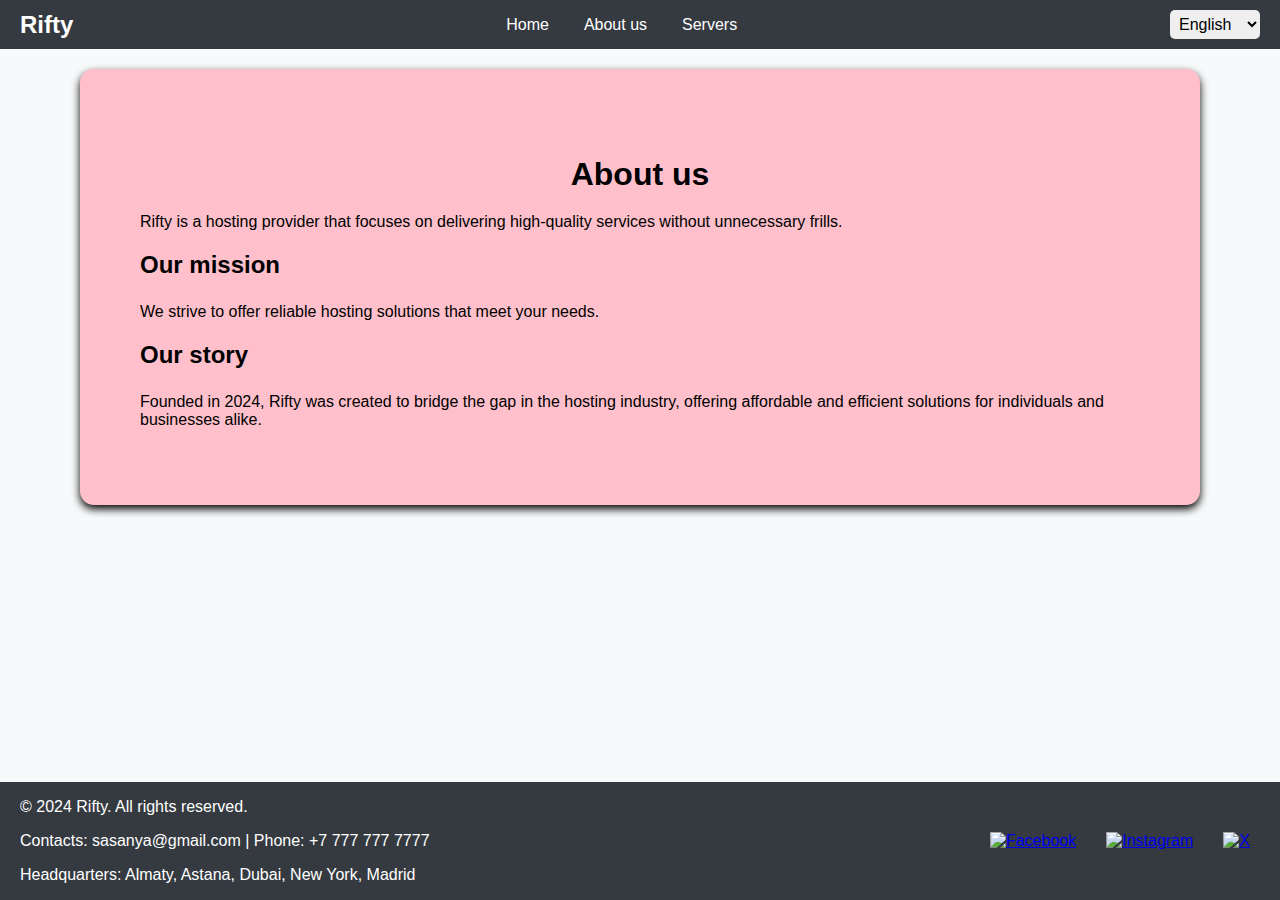
==== about.html @ c06ec828 "Add files via upload" ====
<!DOCTYPE html>
<html lang="en">
<head>
    <meta charset="UTF-8">
    <meta name="viewport" content="width=device-width, initial-scale=1.0">
    <title>Rifty</title>
    <link rel="stylesheet" href="index.css">
    <link rel="stylesheet" href="about.css">
</head>
<body>
    <header>
        <nav>
            <div class="logo">
                <a href="index.html">Rifty</a>
                <a href="servers.html"></a>
            </div>
            <ul class="menu">
                <li><a data-translate="home" href="index.html">Home</a></li>
                <li><a data-translate="about_us" href="about.html">About Us</a></li>
                <li><a data-translate="servers" href="servers.html">Servers</a></li>
                
            </ul>
            <div class="options">
                <select id="language-switcher">
                    <option value="en">English</option>
                    <option value="ru">Русский</option>
                    <option value="kz">Қазақ</option>
                </select>
            </div>
        </nav>
    </header>

    <section id="about-us">
        <h2 data-translate="about_us">About us</h2>
        <p data-translate="intro_text">
            <strong>Rifty</strong> is a hosting provider that focuses on delivering high-quality services without unnecessary frills.
        </p>
        <h3 data-translate="our_mission">Our mission</h3>
        <p data-translate="mission_text">
            We strive to offer reliable hosting solutions that meet your needs. No exaggerated claims or flashy designs — just solid, dependable hosting.
        </p>
        <h3 data-translate="our_story">Our story</h3>
        <p data-translate="story_text">
            Founded in 2024, Rifty was created to bridge the gap in the hosting industry, offering affordable and efficient solutions for individuals and businesses alike.
        </p>
    </section>

    <footer>
        <div class="footer-content-info">
            <p data-translate="footer_copyright">&copy; 2024 Rifty. All rights reserved.</p>
            <p data-translate="footer_contacts">Contacts: sasanya@gmail.com | Phone: +7 777 777 7777</p>
            <p data-translate="footer_locations">Headquarters: Almaty, Astana, Dubai, New York, Madrid</p>
        </div>
        <div class="footer-content-sociallinks">
            <ul class="social-links">
                <li><a href="https://www.facebook.com" target="_blank"><img src="images/facebook_icon.png" alt="Facebook"></a></li>
                <li><a href="https://instagram.com" target="_blank"><img src="images/instagram_icon.png" alt="Instagram"></a></li>
                <li><a href="https://x.com" target="_blank"><img src="images/x_icon.png" alt="X"></a></li>
            </ul>
        </div>
    </footer>

    <script src="scripts.js"></script>
</body>
</html>
---- index.css ----
/* Основные стили */
body {
    font-family: Arial, sans-serif;
    margin: 0;
    padding: 0;
    background-color: #f8f9fa;
    
    
}




@media (max-width: 768px) {
    nav {
        flex-direction: column;
        align-items: flex-start;
    }

    .menu {
        flex-direction: column;
        gap: 10px;
    }

    .card {
        flex-direction: column;
    }
}

@media (max-width: 480px) {
    .menu li {
        font-size: 0.8rem;
    }

    .social-links img {
        width: 20px;
        height: 20px;
    }
}






header {
    background-color: #343a40;
    color: #ffffff;
    padding: 10px 20px;
}



nav {
    display: flex;
    justify-content: space-between;
    align-items: center;
}



.logo a {
    color: #ffffff;
    text-decoration: none;
    font-size: 1.5rem;
    font-weight: bold;
}



.menu {
    list-style: none;
    display: flex;
    gap: 15px;
    padding: 0;
    margin: 0;
}

.menu li a {
    color: #ffffff;
    text-decoration: none;
    font-size: 1rem;
    padding: 5px 10px;
    transition: background-color 0.3s;
}

.menu li a:hover {
    background-color: #495057;
    border-radius: 5px;
}



.options {
    display: flex;
    gap: 10px;
}

select {
    padding: 5px;
    border: none;
    border-radius: 5px;
    font-size: 1rem;
}

footer {
    background-color: #343a40;
    color: #fff;
    /*text-align: center;*/
    /*padding: 0px 10px;*/
    margin-top: 20px;
    position: fixed;
    bottom: 0;
    left: 0;
    width: 100%;
    display: flex;
    justify-content: space-between;
    align-items: center;
    
}

.footer-content-info {
    margin: 0px 0;  
    flex: 1;
    text-align: left;
    padding-left: 20px;
    
}

.footer-content-sociallinks {
    display: flex;
    cursor: pointer;
    gap: 20px;
}

.social-links {
    padding: 0;
    display: flex;
    margin: 0;
    list-style: none
}

.social-links li {
    margin-right: 30px;
}

.social-links a:hover{
    color: #00d1ff;
}

.social-links img {
    width: 32px;
    height: 32px;
}

.container {
    display: flex;
    justify-content: center;
    align-items: center;
    width: 100%;
    max-width: 1416px;
    height: 100%;
    padding: 60px;
    
}

.card {
    display: flex;
    align-items: center;
    /*background: linear-gradient(to right, rgba(0, 112, 255, 0.9), (rgba(0, 112, 255, 0.6)));*/
    border-radius: 20px;
    padding: 30px;
    color: white;
    max-width: 1000px;
    width: 100%;
    box-shadow: 0 10px 20px rgba(0, 0, 0, 7);
    position: relative;  
    background-color: #343a40;
    justify-content: center;
    
}

.content {
    flex: 1;
    padding: 20px;
}

.content .logo {
    width: 50px;
    height: auto;
    color: white;
    position: relative;
}

.content h1 {
    font-size: 2.5rem;
    text-decoration: none;
}

.content p {
    font-size: 1.2rem;
    margin-bottom: 20px;
    text-decoration: none;
}

.content ul {
    list-style: none;
    padding-left: 20px;
    text-decoration: none;
}

.content ul li {
    margin: 7px 0;
    position: relative;
    text-decoration: none;
}

.content ul li::before {
    content: "▶";
    position: absolute;
    left: -15px;
    color: white;
}

.person {
    max-width: 40%;
    height: auto;
    border-radius: 10px;
}

.modal {
    display: none;
    position: fixed;
    z-index: 1;
    left: 0;
    top: 0;
    width: 100%;
    height: 100%;
    background-color: rgba(0, 0, 0, 0.4);
    padding-top: 60px;
}

.modal-content {
    background-color: #fff;
    margin: 5% auto;
    padding: 20px;
    border: 1px solid #888;
    width: 80%;
}

.close {
    columns: #aaa;
    float: right;
    font-size: 40px;
    font-weight: bold;
}

.close:hover,
.close:focus {
    color: black;
    text-decoration: none;
    cursor: pointer;
}

.container {
    animation: fadeIn 1.5s ease-in-out;
}

@keyframes fadeIn {
    from {
        opacity: 0;
    }
    to {
        opacity: 1;
    }
}

/* Стили для ссылок-кнопок */
.button {
    display: inline-block;
    text-align: center;
    text-decoration: none;
    color: black;
    background-color: white;
    padding: 5px 10px;
    border-radius: 5px;
    font-size: 1rem;
    transition: background-color 0.3s ease;
}
---- about.css ----
#about-us {
    background-color: pink;
    padding: 60px;
    margin: 20px auto;
    max-width: 1000px;
    border-radius: 14px;
    box-shadow: 0 4px 8px rgba(0, 0, 0, 2);
}

#about-us h2 {
    text-align: center;
    font-size: 2rem;
    margin-bottom: 20px;
}

#about-us h3 {
    font-size: 1.5rem;
    margin-top: 20px;
}
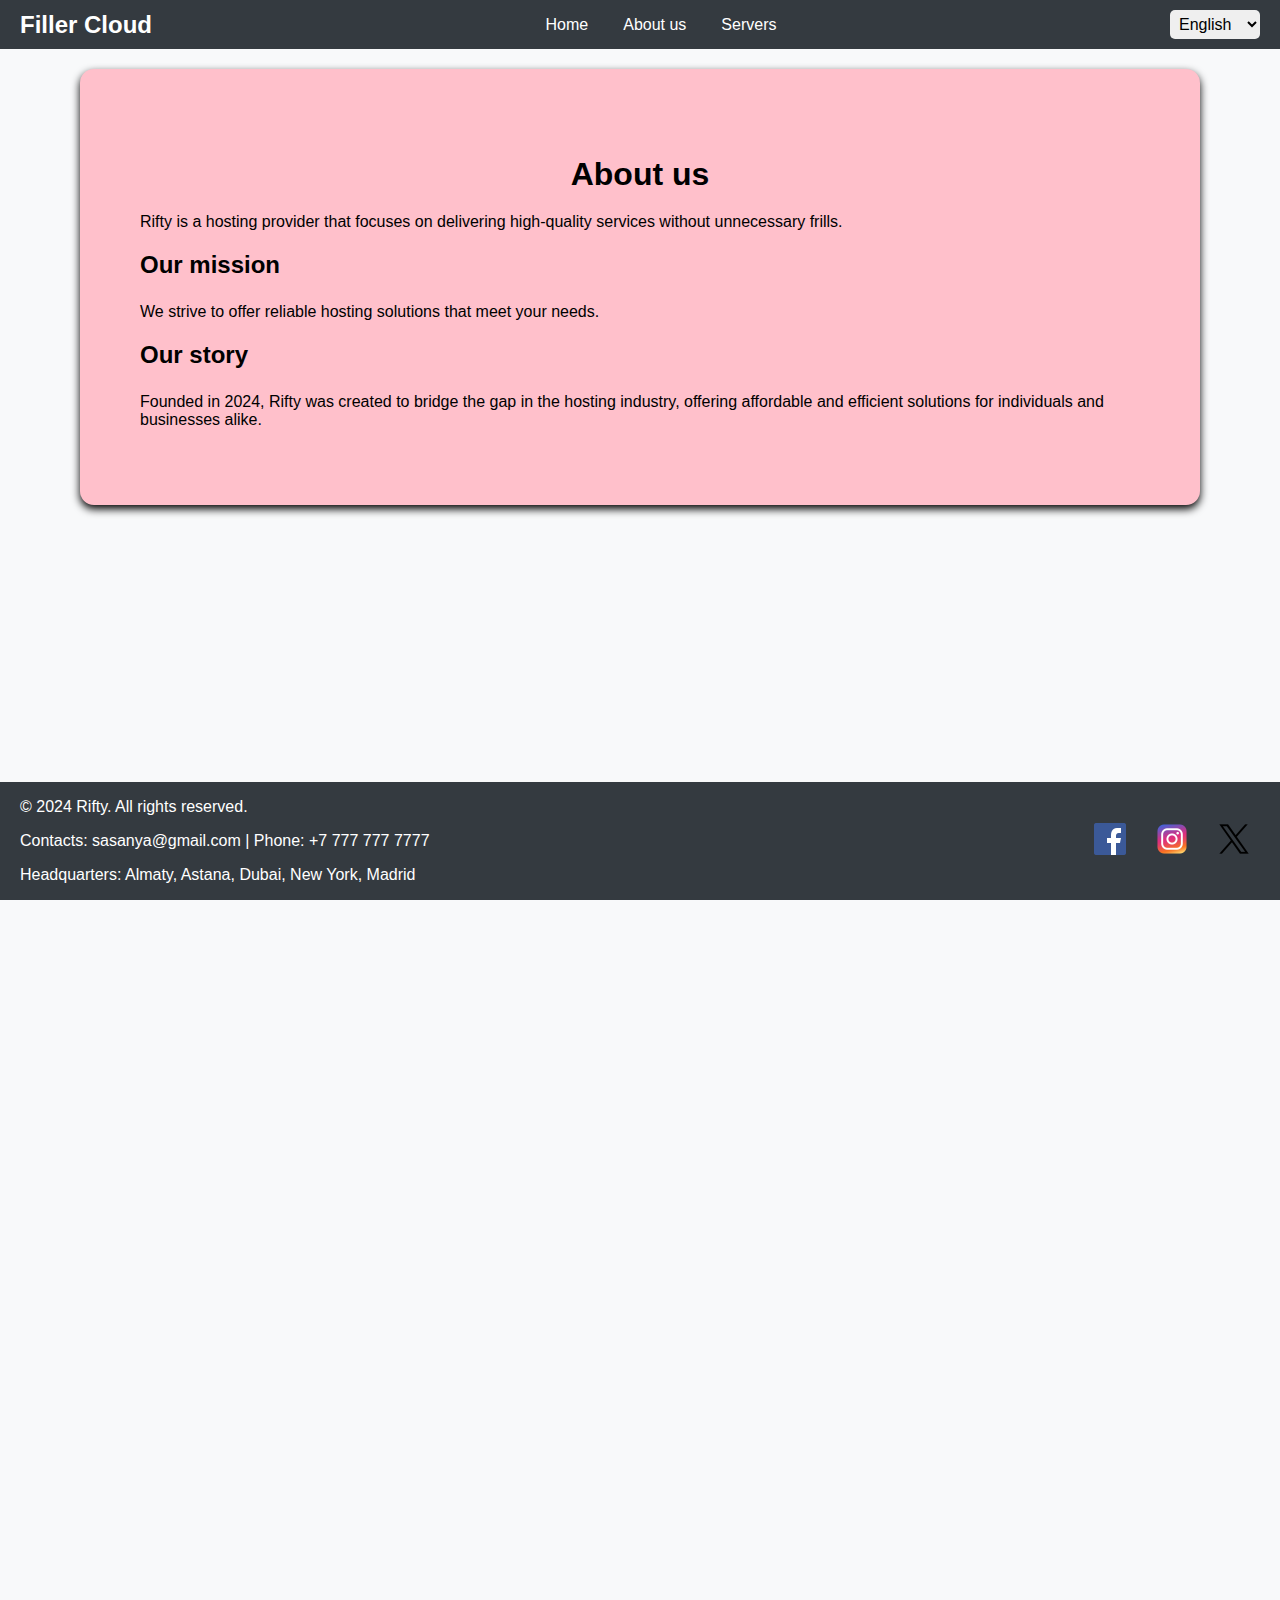
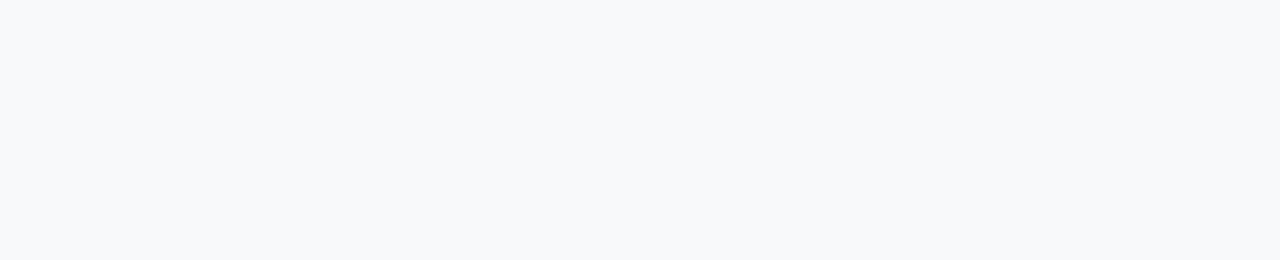
==== commit 609e9e4b: "ggh" ====
--- a/about.html
+++ b/about.html
@@ -3,7 +3,7 @@
 <head>
     <meta charset="UTF-8">
     <meta name="viewport" content="width=device-width, initial-scale=1.0">
-    <title>Rifty</title>
+    <title>Filler Cloud</title>
     <link rel="stylesheet" href="index.css">
     <link rel="stylesheet" href="about.css">
 </head>
@@ -11,7 +11,7 @@
     <header>
         <nav>
             <div class="logo">
-                <a href="index.html">Rifty</a>
+                <a href="index.html">Filler Cloud</a>
                 <a href="servers.html"></a>
             </div>
             <ul class="menu">
--- a/index.css
+++ b/index.css
@@ -4,8 +4,9 @@
     margin: 0;
     padding: 0;
     background-color: #f8f9fa;
-    
-    
+    min-height: 200vh;
+    padding-bottom: 60px;
+    height: 100%;
 }
 
 
@@ -109,22 +110,24 @@
     /*text-align: center;*/
     /*padding: 0px 10px;*/
     margin-top: 20px;
-    position: fixed;
     bottom: 0;
     left: 0;
     width: 100%;
     display: flex;
     justify-content: space-between;
     align-items: center;
-    
-}
+    z-index: 1000;
+    position: fixed;
+}
+
+
+
 
 .footer-content-info {
     margin: 0px 0;  
     flex: 1;
     text-align: left;
     padding-left: 20px;
-    
 }
 
 .footer-content-sociallinks {
@@ -289,3 +292,57 @@
 }
 
 
+
+
+
+
+
+/* Стили для карусели */
+.carousel {
+    position: relative;
+    max-width: 50%;
+    height: 600px; /* Установите нужную высоту */
+    margin: 10px auto;
+    overflow: hidden; /* Скрываем лишние слайды */
+    border-radius: 10px;
+}
+
+.carousel-container {
+    display: flex; /* Располагаем слайды в ряд */
+    transition: transform 0.5s ease-in-out; /* Плавный переход */
+}
+
+.carousel-slide {
+    min-width: 100%; /* Каждый слайд занимает всю ширину контейнера */
+    box-sizing: border-box;
+}
+
+.carousel-slide img {
+    width: 100%; /* Изображение занимает всю ширину слайда */
+    height: 100%;
+    object-fit: cover; /* Обрезка изображений, чтобы они не искажались */
+    border-radius: 10px;
+}
+
+/* Кнопки для навигации */
+.carousel-btn {
+    position: absolute;
+    top: 50%;
+    transform: translateY(-50%);
+    background-color: rgba(0, 0, 0, 0.5);
+    color: white;
+    border: none;
+    font-size: 30px;
+    padding: 10px;
+    cursor: pointer;
+    z-index: 2;
+}
+
+.carousel-btn.prev {
+    left: 10px;
+}
+
+.carousel-btn.next {
+    right: 10px;
+}
+
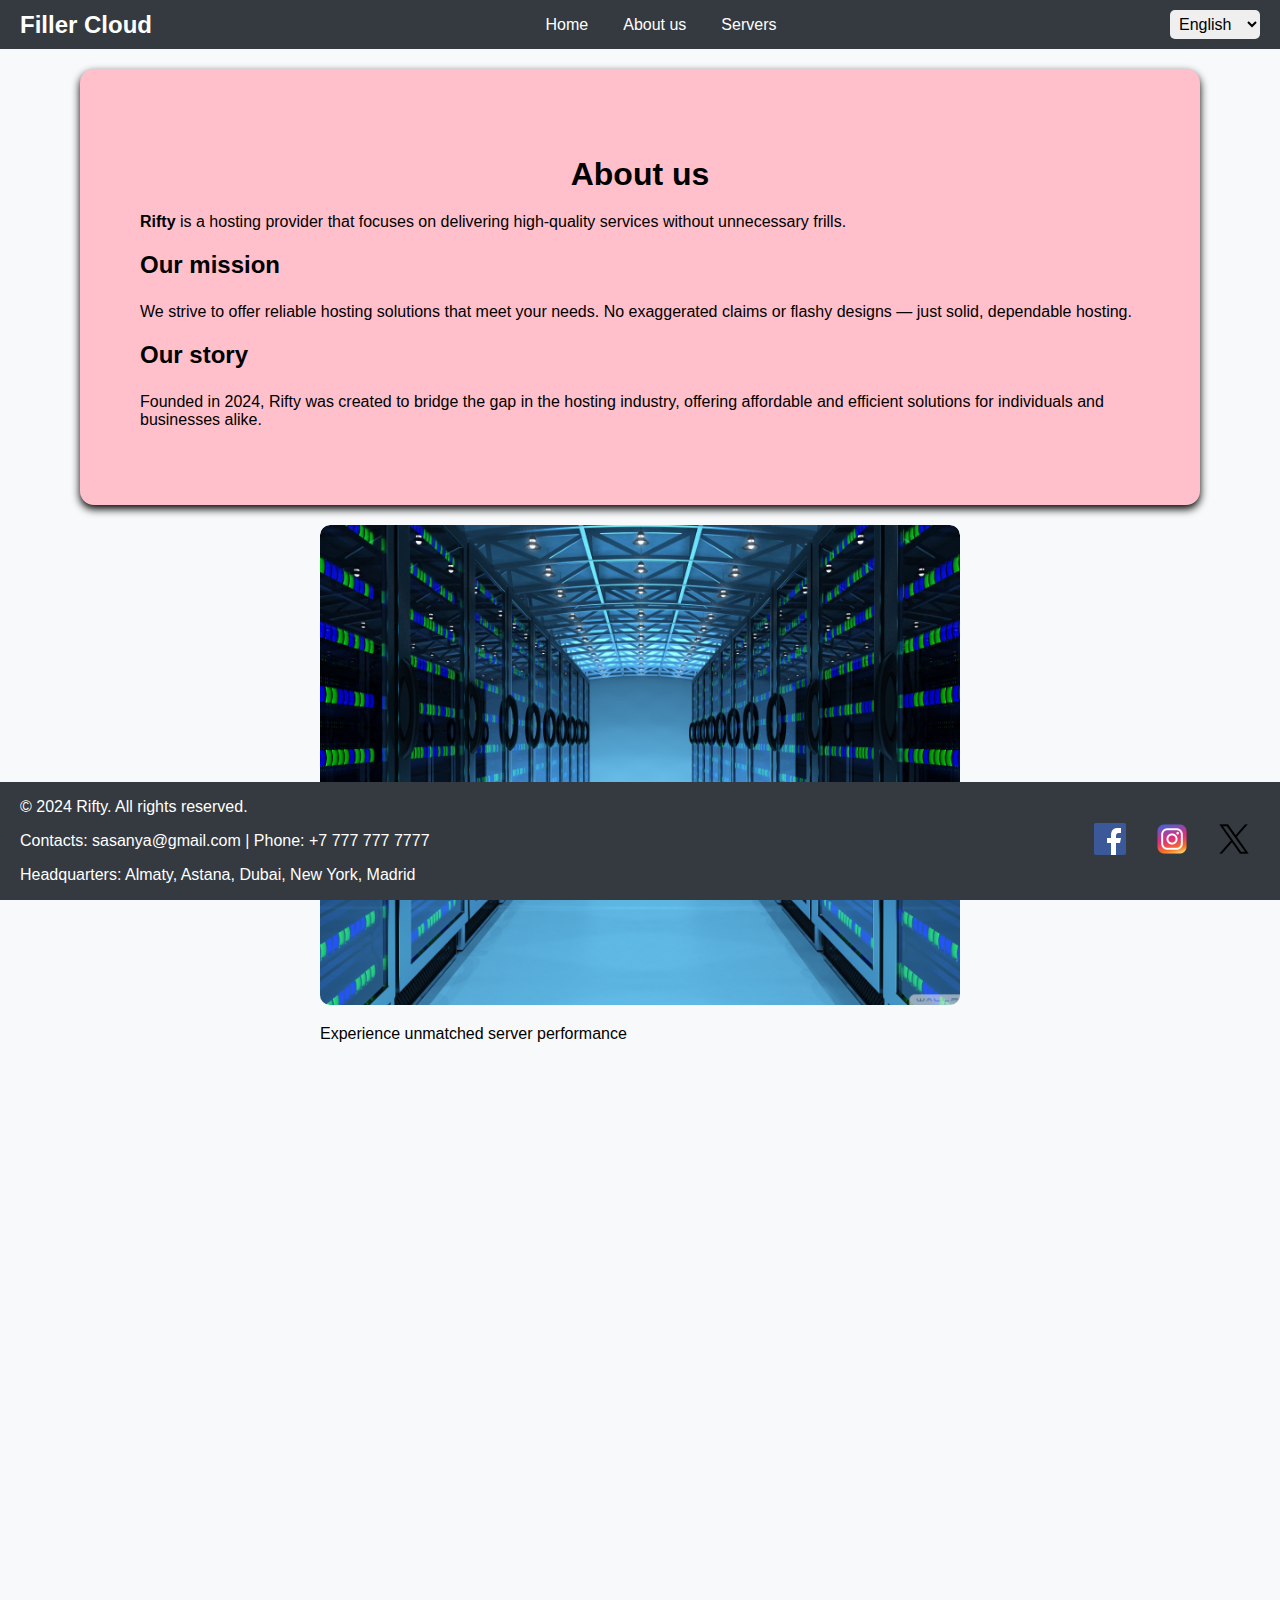
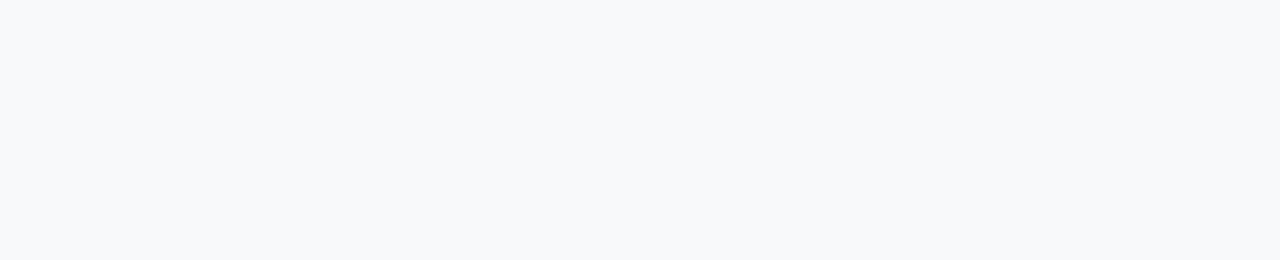
==== commit e15342a5: "." ====
--- a/about.html
+++ b/about.html
@@ -60,6 +60,27 @@
         </div>
     </footer>
 
-    <script src="scripts.js"></script>
+    <section class="carousel">
+        <div class="carousel-container">
+            <div class="carousel-slide">
+                <img src="images/servers_room1920x1080.jpg" alt="Slide 1">
+                <p data-translate="slide1_desc">Experience unmatched server performance</p>
+            </div>
+            <div class="carousel-slide">
+                <img src="images/happyclient.avif" alt="Slide 2">
+                <p data-translate="slide2_desc">Join thousands of satisfied customers</p>
+            </div>
+            <div class="carousel-slide">
+                <img src="images/galochka.png" alt="Slide 3">
+                <p data-translate="slide3_desc">Get reliable hosting solutions today</p>
+            </div>
+        </div>
+        <button class="carousel-btn prev">&lt;</button>
+        <button class="carousel-btn next">&gt;</button>
+    </section>
+
+    <script src="login.js"></script>
+
+    
 </body>
 </html>
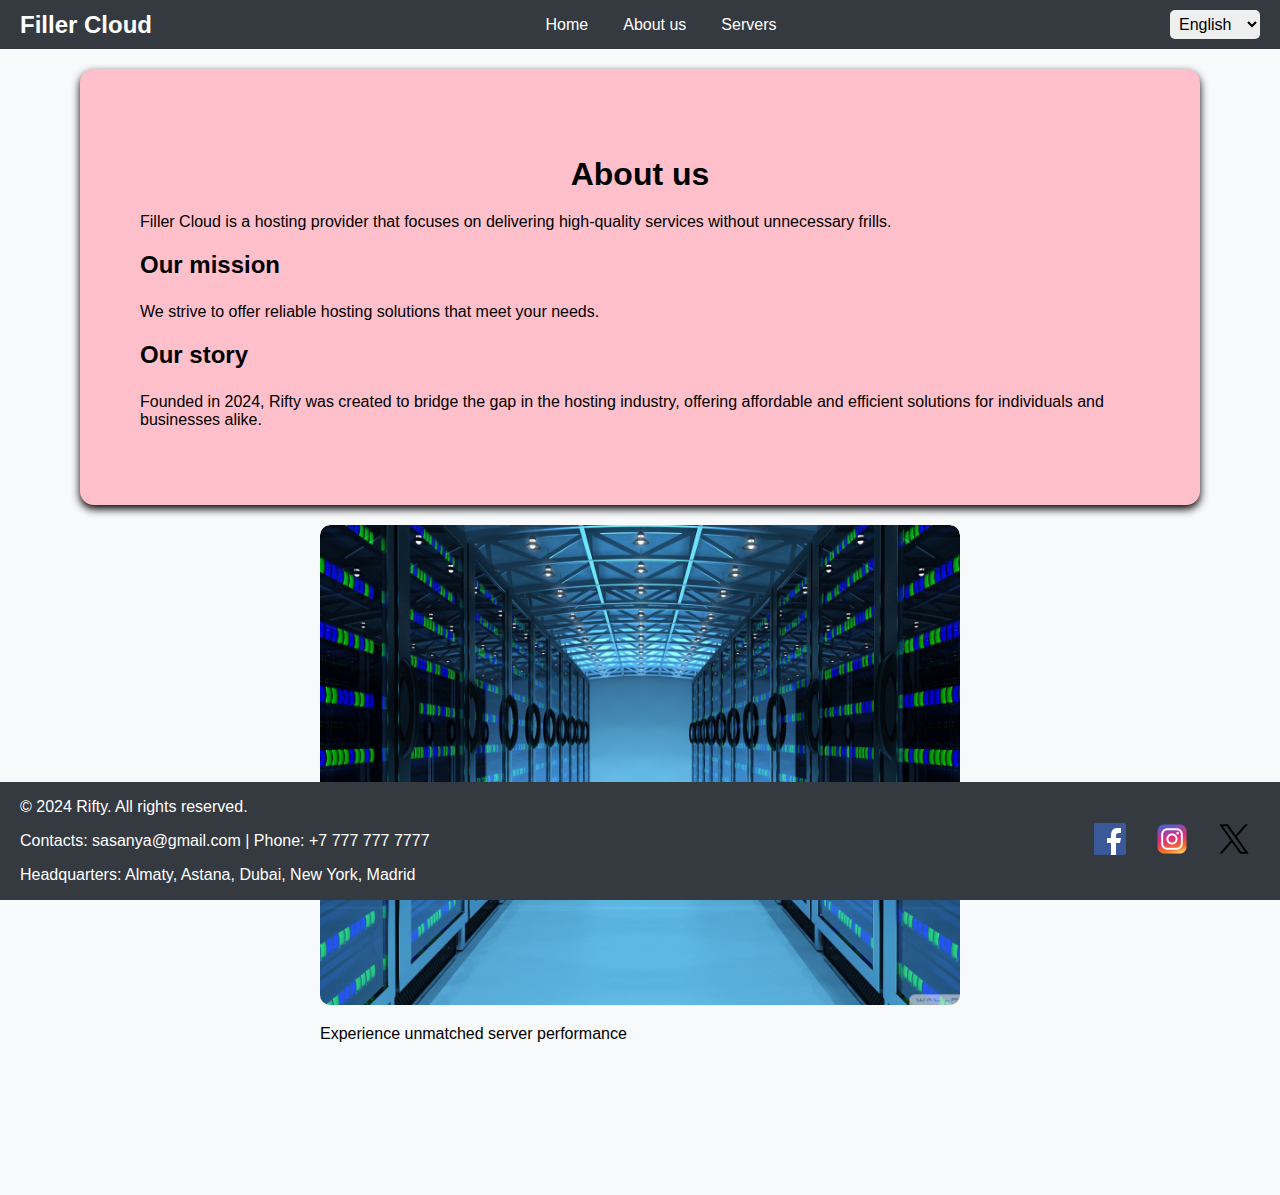
==== commit ca0b0d33: "." ====
--- a/about.html
+++ b/about.html
@@ -80,7 +80,7 @@
     </section>
 
     <script src="login.js"></script>
-
+    <script src="scripts.js"></script>
     
 </body>
 </html>
--- a/index.css
+++ b/index.css
@@ -1,16 +1,14 @@
 /* Основные стили */
-body {
+/*body {
     font-family: Arial, sans-serif;
     margin: 0;
     padding: 0;
     background-color: #f8f9fa;
-    min-height: 200vh;
+    min-height: 90vh;
     padding-bottom: 60px;
     height: 100%;
-}
-
-
-
+    overflow-x: hidden;
+}
 
 @media (max-width: 768px) {
     nav {
@@ -39,26 +37,17 @@
     }
 }
 
-
-
-
-
-
 header {
     background-color: #343a40;
     color: #ffffff;
     padding: 10px 20px;
 }
 
-
-
 nav {
     display: flex;
     justify-content: space-between;
     align-items: center;
 }
-
-
 
 .logo a {
     color: #ffffff;
@@ -66,8 +55,6 @@
     font-size: 1.5rem;
     font-weight: bold;
 }
-
-
 
 .menu {
     list-style: none;
@@ -89,8 +76,6 @@
     background-color: #495057;
     border-radius: 5px;
 }
-
-
 
 .options {
     display: flex;
@@ -107,8 +92,6 @@
 footer {
     background-color: #343a40;
     color: #fff;
-    /*text-align: center;*/
-    /*padding: 0px 10px;*/
     margin-top: 20px;
     bottom: 0;
     left: 0;
@@ -119,9 +102,6 @@
     z-index: 1000;
     position: fixed;
 }
-
-
-
 
 .footer-content-info {
     margin: 0px 0;  
@@ -170,7 +150,6 @@
 .card {
     display: flex;
     align-items: center;
-    /*background: linear-gradient(to right, rgba(0, 112, 255, 0.9), (rgba(0, 112, 255, 0.6)));*/
     border-radius: 20px;
     padding: 30px;
     color: white;
@@ -231,40 +210,6 @@
     border-radius: 10px;
 }
 
-.modal {
-    display: none;
-    position: fixed;
-    z-index: 1;
-    left: 0;
-    top: 0;
-    width: 100%;
-    height: 100%;
-    background-color: rgba(0, 0, 0, 0.4);
-    padding-top: 60px;
-}
-
-.modal-content {
-    background-color: #fff;
-    margin: 5% auto;
-    padding: 20px;
-    border: 1px solid #888;
-    width: 80%;
-}
-
-.close {
-    columns: #aaa;
-    float: right;
-    font-size: 40px;
-    font-weight: bold;
-}
-
-.close:hover,
-.close:focus {
-    color: black;
-    text-decoration: none;
-    cursor: pointer;
-}
-
 .container {
     animation: fadeIn 1.5s ease-in-out;
 }
@@ -278,7 +223,6 @@
     }
 }
 
-/* Стили для ссылок-кнопок */
 .button {
     display: inline-block;
     text-align: center;
@@ -291,40 +235,32 @@
     transition: background-color 0.3s ease;
 }
 
-
-
-
-
-
-
-/* Стили для карусели */
 .carousel {
     position: relative;
     max-width: 50%;
-    height: 600px; /* Установите нужную высоту */
+    height: 600px; 
     margin: 10px auto;
-    overflow: hidden; /* Скрываем лишние слайды */
+    overflow: hidden; 
     border-radius: 10px;
 }
 
 .carousel-container {
-    display: flex; /* Располагаем слайды в ряд */
-    transition: transform 0.5s ease-in-out; /* Плавный переход */
+    display: flex; 
+    transition: transform 0.5s ease-in-out; 
 }
 
 .carousel-slide {
-    min-width: 100%; /* Каждый слайд занимает всю ширину контейнера */
+    min-width: 100%; 
     box-sizing: border-box;
 }
 
 .carousel-slide img {
-    width: 100%; /* Изображение занимает всю ширину слайда */
+    width: 100%; 
     height: 100%;
-    object-fit: cover; /* Обрезка изображений, чтобы они не искажались */
+    object-fit: cover; 
     border-radius: 10px;
 }
 
-/* Кнопки для навигации */
 .carousel-btn {
     position: absolute;
     top: 50%;
@@ -344,5 +280,330 @@
 
 .carousel-btn.next {
     right: 10px;
-}
-
+}*/
+
+/* Основные стили */
+body {
+    font-family: Arial, sans-serif;
+    margin: 0;
+    padding: 0;
+    background-color: #f8f9fa;
+    min-height: 90vh;
+    padding-bottom: 60px;
+    height: 100%;
+    overflow-x: hidden;
+}
+
+header {
+    background-color: #343a40;
+    color: #ffffff;
+    padding: 10px 20px;
+}
+
+nav {
+    display: flex;
+    justify-content: space-between;
+    align-items: center;
+    flex-wrap: wrap;
+}
+
+.logo a {
+    color: #ffffff;
+    text-decoration: none;
+    font-size: 1.5rem;
+    font-weight: bold;
+}
+
+.menu {
+    list-style: none;
+    display: flex;
+    gap: 15px;
+    padding: 0;
+    margin: 0;
+}
+
+.menu li a {
+    color: #ffffff;
+    text-decoration: none;
+    font-size: 1rem;
+    padding: 5px 10px;
+    transition: background-color 0.3s;
+}
+
+.menu li a:hover {
+    background-color: #495057;
+    border-radius: 5px;
+}
+
+.options {
+    display: flex;
+    gap: 10px;
+}
+
+select {
+    padding: 5px;
+    border: none;
+    border-radius: 5px;
+    font-size: 1rem;
+}
+
+footer {
+    background-color: #343a40;
+    color: #fff;
+    margin-top: 20px;
+    bottom: 0;
+    left: 0;
+    width: 100%;
+    display: flex;
+    justify-content: space-between;
+    align-items: center;
+    z-index: 1000;
+    position: fixed;
+}
+
+.footer-content-info {
+    margin: 0px 0;  
+    flex: 1;
+    text-align: left;
+    padding-left: 20px;
+}
+
+.footer-content-sociallinks {
+    display: flex;
+    cursor: pointer;
+    gap: 20px;
+}
+
+.social-links {
+    padding: 0;
+    display: flex;
+    margin: 0;
+    list-style: none;
+}
+
+.social-links li {
+    margin-right: 30px;
+}
+
+.social-links a:hover {
+    color: #00d1ff;
+}
+
+.social-links img {
+    width: 32px;
+    height: 32px;
+}
+
+.container {
+    display: flex;
+    justify-content: center;
+    align-items: center;
+    width: 100%;
+    max-width: 1416px;
+    height: 100%;
+    padding: 60px;
+}
+
+.card {
+    display: flex;
+    align-items: center;
+    border-radius: 20px;
+    padding: 30px;
+    color: white;
+    max-width: 1000px;
+    width: 100%;
+    box-shadow: 0 10px 20px rgba(0, 0, 0, 0.7);
+    position: relative;
+    background-color: #343a40;
+    justify-content: center;
+}
+
+.content {
+    flex: 1;
+    padding: 20px;
+}
+
+.content h1 {
+    font-size: 2.5rem;
+}
+
+.content p {
+    font-size: 1.2rem;
+    margin-bottom: 20px;
+}
+
+.content ul {
+    list-style: none;
+    padding-left: 20px;
+}
+
+.content ul li {
+    margin: 7px 0;
+    position: relative;
+}
+
+.content ul li::before {
+    content: "▶";
+    position: absolute;
+    left: -15px;
+    color: white;
+}
+
+.person {
+    max-width: 40%;
+    height: auto;
+    border-radius: 10px;
+}
+
+.container {
+    animation: fadeIn 1.5s ease-in-out;
+}
+
+@keyframes fadeIn {
+    from {
+        opacity: 0;
+    }
+    to {
+        opacity: 1;
+    }
+}
+
+.button {
+    display: inline-block;
+    text-align: center;
+    text-decoration: none;
+    color: black;
+    background-color: white;
+    padding: 5px 10px;
+    border-radius: 5px;
+    font-size: 1rem;
+    transition: background-color 0.3s ease;
+}
+
+.carousel {
+    position: relative;
+    max-width: 50%;
+    height: 600px;
+    margin: 10px auto;
+    overflow: hidden;
+    border-radius: 10px;
+}
+
+.carousel-container {
+    display: flex;
+    transition: transform 0.5s ease-in-out;
+}
+
+.carousel-slide {
+    min-width: 100%;
+    box-sizing: border-box;
+}
+
+.carousel-slide img {
+    width: 100%;
+    height: 100%;
+    object-fit: cover;
+    border-radius: 10px;
+}
+
+.carousel-btn {
+    position: absolute;
+    top: 50%;
+    transform: translateY(-50%);
+    background-color: rgba(0, 0, 0, 0.5);
+    color: white;
+    border: none;
+    font-size: 30px;
+    padding: 10px;
+    cursor: pointer;
+    z-index: 2;
+}
+
+.carousel-btn.prev {
+    left: 10px;
+}
+
+.carousel-btn.next {
+    right: 10px;
+}
+
+/* Мобильные стили */
+@media (max-width: 768px) {
+    nav {
+        flex-direction: column;
+        align-items: flex-start;
+    }
+
+    .menu {
+        flex-direction: column;
+        gap: 10px;
+    }
+
+    .card {
+        flex-direction: column;
+        align-items: center;
+    }
+
+    .container {
+        padding: 20px;
+    }
+
+    .content h1 {
+        font-size: 2rem;
+    }
+
+    .content p {
+        font-size: 1rem;
+    }
+
+    .content ul li {
+        font-size: 0.9rem;
+    }
+
+    .person {
+        max-width: 60%;
+        margin-top: 20px;
+    }
+
+    footer {
+        flex-direction: column;
+        text-align: center;
+    }
+
+    .footer-content-info {
+        margin-bottom: 10px;
+    }
+}
+
+@media (max-width: 480px) {
+    .menu li a {
+        font-size: 0.9rem;
+    }
+
+    .social-links img {
+        width: 24px;
+        height: 24px;
+    }
+
+    .content h1 {
+        font-size: 1.6rem;
+    }
+
+    .content p {
+        font-size: 0.9rem;
+    }
+
+    .card {
+        padding: 15px;
+    }
+
+    .container {
+        padding: 15px;
+    }
+
+    .carousel {
+        max-width: 80%;
+    }
+}
+
+
--- a/about.css
+++ b/about.css
@@ -18,4 +18,30 @@
 #about-us h3 {
     font-size: 1.5rem;
     margin-top: 20px;
+}
+
+@media (max-width: 768px) {
+    nav {
+        flex-direction: column;
+        align-items: flex-start;
+    }
+
+    .menu {
+        flex-direction: column;
+        gap: 10px;
+    }
+}
+
+@media (max-width: 480px) {
+    .menu li {
+        font-size: 0.8rem;
+    }
+
+    .carousel-container {
+        height: auto;
+    }
+
+    .carousel-slide img {
+        width: 100%;
+    }
 }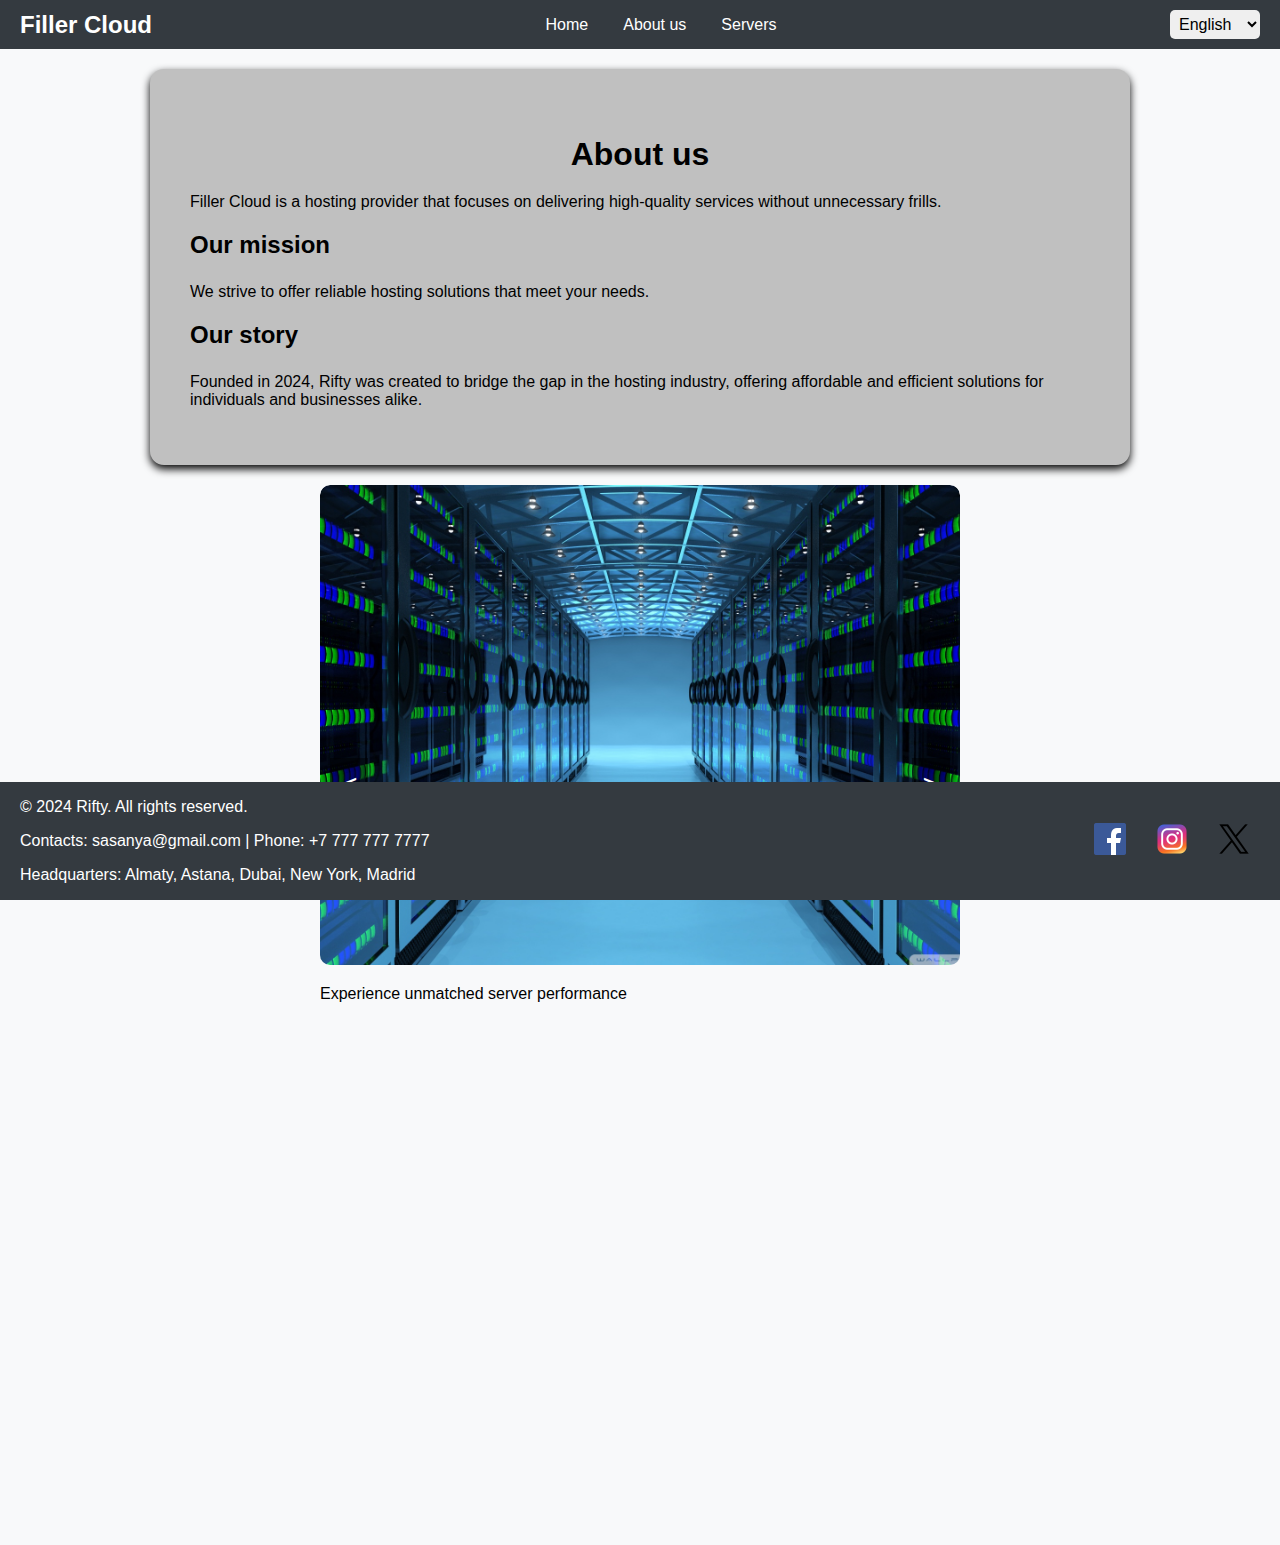
==== commit 7ac0c28f: "." ====
--- a/about.html
+++ b/about.html
@@ -47,7 +47,7 @@
 
     <footer>
         <div class="footer-content-info">
-            <p data-translate="footer_copyright">&copy; 2024 Rifty. All rights reserved.</p>
+            <p data-translate="footer_copyright">&copy; 2024 Filler Cloud. All rights reserved.</p>
             <p data-translate="footer_contacts">Contacts: sasanya@gmail.com | Phone: +7 777 777 7777</p>
             <p data-translate="footer_locations">Headquarters: Almaty, Astana, Dubai, New York, Madrid</p>
         </div>
--- a/about.css
+++ b/about.css
@@ -1,10 +1,13 @@
 
+body {
+    min-height: 165vh;
+}
 
 #about-us {
-    background-color: pink;
-    padding: 60px;
+    background-color: #C0C0C0;
+    padding: 40px;
     margin: 20px auto;
-    max-width: 1000px;
+    max-width: 900px;
     border-radius: 14px;
     box-shadow: 0 4px 8px rgba(0, 0, 0, 2);
 }
